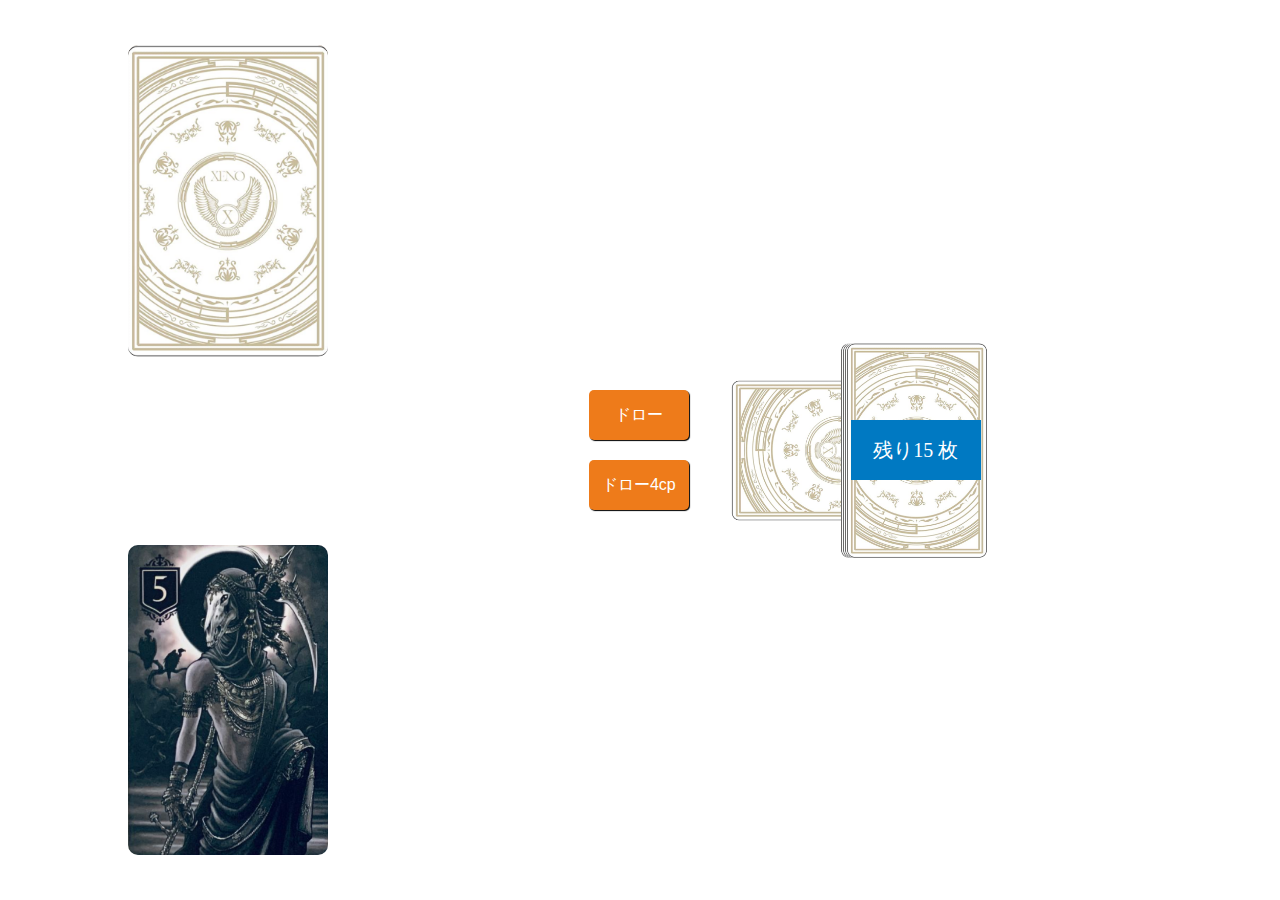
==== index.html @ 381023b8 "Add: 勇者の効果を追加" ====
<!DOCTYPE html>
<html>
<head>
  <meta charset="utf-8">
  <meta name="viewport" content="width=device-width">
  <script src="js/jquery-2.1.3.min.js"></script>
  <link rel="stylesheet" href="css/style.css">
  <title>XENO</title>
</head>
<body>

  <header></header>

  <main>
    <div class="wrapper">
      <div class="inner">

        <div class="players">
          <div id="cp-hand" class="hand">
            <ul class="hand-cards">
              <!-- 空の hand-card -->
              <!-- <li class="hand-card"></li> -->
            </ul>
          </div>
          <div id="p1-hand" class="hand">
            <ul class="hand-cards">
              <!-- 空の hand-card -->
              <!-- <li class="hand-card"></li> -->
            </ul>
          </div>
        </div>

        <div class="field">
          <div id="cp-cemetery" class="cemetery">
            <ul class="cemetery-cards">
              <!-- 空の cemetery-card -->
              <li class="cemetery-card"></li>
            </ul>
          </div>
          <div class="deck">
            <div class="actions">
              <button id="draw-btn4p1" class="btn">ドロー</button>
              <button id="draw-btn4cp" class="btn">ドロー4cp</button>
              <!-- <button id="action-btn4cp" class="btn">アクション4cp</button> -->
            </div>
            <ul class="deck-cards">
              <li class="deck-card"></li>
              <li class="deck-card"></li>
              <li class="deck-card"></li>
              <li class="deck-card"></li>
              <li class="deck-card"></li>
              <div class="content">
                <p class="num-left"></p>
              </div>
            </ul>
          </div>
          <div id="p1-cemetery" class="cemetery">
            <ul class="cemetery-cards">
              <!-- 空の cemetery-card -->
              <li class="cemetery-card"></li>
            </ul>
          </div>
        </div>
      </div>

      <!-- <div class="msg-container">
        <p class="msg">勝利</p>
      </div> -->

      <!-- <div class="content">
        <a class="js-modal-open" href="">クリックでモーダルを表示</a>
      </div>
      <div class="modal js-modal">
        <div class="modal__bg js-modal-close"></div>
        <div class="modal__content">
          <p id="msg">勝敗</p>
          <a class="js-modal-close" href="">閉じる</a>
        </div>
      </div> -->

    </div>
  </main>

  <footer></footer>

  <script src="js/module.js"></script>
  <script src="js/app.js"></script>

</body>
</html>
---- css/style.css ----
@charset "UTF-8";
/*
html5doctor.com Reset Stylesheet
v1.6.1
Last Updated: 2010-09-17
Author: Richard Clark - http://richclarkdesign.com
Twitter: @rich_clark
*/
html, body, div, span, object, iframe,
h1, h2, h3, h4, h5, h6, p, blockquote, pre,
abbr, address, cite, code,
del, dfn, em, img, ins, kbd, q, samp,
small, strong, sub, sup, var,
b, i,
dl, dt, dd, ol, ul, li,
fieldset, form, label, legend,
table, caption, tbody, tfoot, thead, tr, th, td,
article, aside, canvas, details, figcaption, figure,
footer, header, hgroup, menu, nav, section, summary,
time, mark, audio, video {
  margin: 0;
  padding: 0;
  border: 0;
  outline: 0;
  font-size: 100%;
  vertical-align: baseline;
  background: transparent; }

body {
  line-height: 1; }

article, aside, details, figcaption, figure,
footer, header, hgroup, menu, nav, section {
  display: block; }

nav ul {
  list-style: none; }

blockquote, q {
  quotes: none; }

blockquote:before, blockquote:after,
q:before, q:after {
  content: '';
  content: none; }

a {
  margin: 0;
  padding: 0;
  font-size: 100%;
  vertical-align: baseline;
  background: transparent; }

/* change colours to suit your needs */
ins {
  background-color: #ff9;
  color: #000;
  text-decoration: none; }

/* change colours to suit your needs */
mark {
  background-color: #ff9;
  color: #000;
  font-style: italic;
  font-weight: bold; }

del {
  text-decoration: line-through; }

abbr[title], dfn[title] {
  border-bottom: 1px dotted;
  cursor: help; }

table {
  border-collapse: collapse;
  border-spacing: 0; }

/* change border colour to suit your needs */
hr {
  display: block;
  height: 1px;
  border: 0;
  border-top: 1px solid #cccccc;
  margin: 1em 0;
  padding: 0; }

input, select {
  vertical-align: middle; }

/* ========= variables ========= */
/* ========= clearfix ========= */
.clearfix::after {
  clear: both;
  content: "";
  display: block; }

/* ========= common ========= */
body {
  font-family: 游明朝,"Yu Mincho",YuMincho,"Hiragino Mincho ProN","Hiragino Mincho Pro",HGS明朝E,メイリオ,Meiryo,serif;
  font-size: 20px;
  color: #fff; }

.wrapper {
  height: 100vh;
  background: url(../img/XENO_bg.png) center center/cover no-repeat; }

.inner {
  width: 80%;
  height: 90vh;
  margin: 0 auto;
  padding: 5vh 0;
  display: -webkit-box;
  display: -ms-flexbox;
  display: flex;
  -webkit-box-pack: justify;
  -ms-flex-pack: justify;
  justify-content: space-between; }

li {
  list-style: none; }

img {
  vertical-align: bottom; }

/* ========= individuals ========= */
.players {
  display: -webkit-box;
  display: -ms-flexbox;
  display: flex;
  -webkit-box-orient: vertical;
  -webkit-box-direction: normal;
  -ms-flex-direction: column;
  flex-direction: column;
  -webkit-box-pack: justify;
  -ms-flex-pack: justify;
  justify-content: space-between;
  width: 40%; }
  .players .hand .hand-cards {
    display: -webkit-box;
    display: -ms-flexbox;
    display: flex; }
    .players .hand .hand-cards .hand-card {
      width: 200px; }
      .players .hand .hand-cards .hand-card.reverse {
        position: relative; }
        .players .hand .hand-cards .hand-card.reverse::after {
          content: "";
          display: block;
          width: 200px;
          height: 312px;
          border-radius: 10px;
          background: url(../img/reverse.png) center center/cover no-repeat;
          position: absolute;
          top: 0;
          left: 0;
          z-index: 10; }
      .players .hand .hand-cards .hand-card img {
        width: 100%;
        border-radius: 10px; }

.field {
  width: 55%;
  display: -webkit-box;
  display: -ms-flexbox;
  display: flex;
  -webkit-box-orient: vertical;
  -webkit-box-direction: normal;
  -ms-flex-direction: column;
  flex-direction: column;
  -webkit-box-pack: justify;
  -ms-flex-pack: justify;
  justify-content: space-between; }
  .field .cemetery {
    position: relative; }
    .field .cemetery .cemetery-cards .cemetery-card {
      width: 140px;
      height: 215px;
      border-radius: 7px; }
      .field .cemetery .cemetery-cards .cemetery-card img {
        width: 100%;
        border-radius: 10px; }
      .field .cemetery .cemetery-cards .cemetery-card:nth-child(2) {
        position: absolute;
        top: 0;
        left: 0px; }
      .field .cemetery .cemetery-cards .cemetery-card:nth-child(3) {
        position: absolute;
        top: 0;
        left: 50px; }
      .field .cemetery .cemetery-cards .cemetery-card:nth-child(4) {
        position: absolute;
        top: 0;
        left: 100px; }
      .field .cemetery .cemetery-cards .cemetery-card:nth-child(5) {
        position: absolute;
        top: 0;
        left: 150px; }
      .field .cemetery .cemetery-cards .cemetery-card:nth-child(6) {
        position: absolute;
        top: 0;
        left: 200px; }
      .field .cemetery .cemetery-cards .cemetery-card:nth-child(7) {
        position: absolute;
        top: 0;
        left: 250px; }
      .field .cemetery .cemetery-cards .cemetery-card:nth-child(8) {
        position: absolute;
        top: 0;
        left: 300px; }
      .field .cemetery .cemetery-cards .cemetery-card:nth-child(9) {
        position: absolute;
        top: 0;
        left: 350px; }
      .field .cemetery .cemetery-cards .cemetery-card:nth-child(10) {
        position: absolute;
        top: 0;
        left: 400px; }
      .field .cemetery .cemetery-cards .cemetery-card:nth-child(11) {
        position: absolute;
        top: 0;
        left: 450px; }
      .field .cemetery .cemetery-cards .cemetery-card:nth-child(12) {
        position: absolute;
        top: 0;
        left: 500px; }
      .field .cemetery .cemetery-cards .cemetery-card:nth-child(13) {
        position: absolute;
        top: 0;
        left: 550px; }
      .field .cemetery .cemetery-cards .cemetery-card:nth-child(14) {
        position: absolute;
        top: 0;
        left: 600px; }
      .field .cemetery .cemetery-cards .cemetery-card:nth-child(15) {
        position: absolute;
        top: 0;
        left: 650px; }
      .field .cemetery .cemetery-cards .cemetery-card:nth-child(16) {
        position: absolute;
        top: 0;
        left: 700px; }
      .field .cemetery .cemetery-cards .cemetery-card:nth-child(17) {
        position: absolute;
        top: 0;
        left: 750px; }
      .field .cemetery .cemetery-cards .cemetery-card:nth-child(18) {
        position: absolute;
        top: 0;
        left: 800px; }
  .field .deck {
    display: -webkit-box;
    display: -ms-flexbox;
    display: flex; }
    .field .deck .actions {
      display: -webkit-box;
      display: -ms-flexbox;
      display: flex;
      -webkit-box-orient: vertical;
      -webkit-box-direction: normal;
      -ms-flex-direction: column;
      flex-direction: column;
      -webkit-box-pack: center;
      -ms-flex-pack: center;
      justify-content: center; }
      .field .deck .actions .btn {
        background-color: transparent;
        border: none;
        cursor: pointer;
        outline: none;
        padding: 0;
        -webkit-appearance: none;
        -moz-appearance: none;
        appearance: none;
        width: 100px;
        height: 50px;
        border-radius: 5px;
        background: #ee7b1a;
        -webkit-box-shadow: 1px 1px 1px #000;
        box-shadow: 1px 1px 1px #000;
        color: #fff;
        font-size: 16px; }
      .field .deck .actions #draw-btn4p1 {
        margin-bottom: 20px; }
        .field .deck .actions #draw-btn4p1:active {
          margin-bottom: 10px; }
    .field .deck .deck-cards {
      margin-left: 150px;
      position: relative; }
      .field .deck .deck-cards .deck-card {
        width: 140px;
        height: 215px;
        border-radius: 7px;
        background: url(../img/reverse.png) center center/cover no-repeat; }
        .field .deck .deck-cards .deck-card:nth-child(1) {
          position: relative;
          top: 0;
          left: -70px;
          -webkit-transform: rotate(90deg);
          -ms-transform: rotate(90deg);
          transform: rotate(90deg); }
        .field .deck .deck-cards .deck-card:nth-child(2) {
          position: absolute;
          top: 0;
          left: 2px; }
        .field .deck .deck-cards .deck-card:nth-child(3) {
          position: absolute;
          top: 0;
          left: 4px; }
        .field .deck .deck-cards .deck-card:nth-child(4) {
          position: absolute;
          top: 0;
          left: 6px; }
        .field .deck .deck-cards .deck-card:nth-child(5) {
          position: absolute;
          top: 0;
          left: 8px; }
      .field .deck .deck-cards .content {
        width: 130px;
        height: 60px;
        position: absolute;
        top: 50%;
        left: 55%;
        -webkit-transform: translate(-50%, -50%);
        -ms-transform: translate(-50%, -50%);
        transform: translate(-50%, -50%);
        background: #0079c2; }
        .field .deck .deck-cards .content .num-left {
          line-height: 60px;
          text-align: center; }
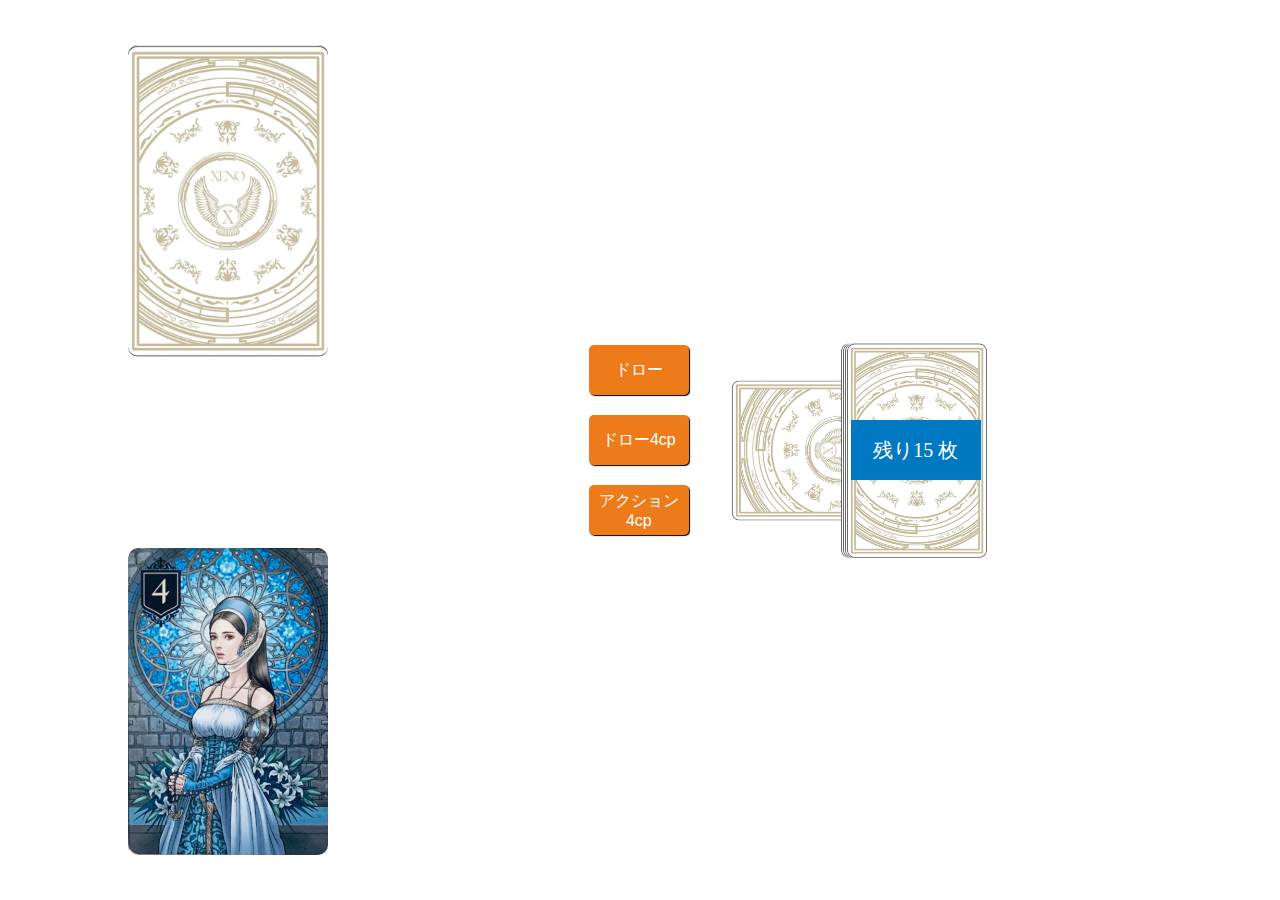
==== commit 365bc201: "Add: CPの半自動化と強化" ====
--- a/index.html
+++ b/index.html
@@ -41,7 +41,7 @@
             <div class="actions">
               <button id="draw-btn4p1" class="btn">ドロー</button>
               <button id="draw-btn4cp" class="btn">ドロー4cp</button>
-              <!-- <button id="action-btn4cp" class="btn">アクション4cp</button> -->
+              <button id="action-btn4cp" class="btn">アクション4cp</button>
             </div>
             <ul class="deck-cards">
               <li class="deck-card"></li>
--- a/css/style.css
+++ b/css/style.css
@@ -282,7 +282,15 @@
       .field .deck .actions #draw-btn4p1 {
         margin-bottom: 20px; }
         .field .deck .actions #draw-btn4p1:active {
-          margin-bottom: 10px; }
+          background: #ddd; }
+      .field .deck .actions #draw-btn4cp {
+        margin-bottom: 20px; }
+        .field .deck .actions #draw-btn4cp:active {
+          background: #ddd; }
+      .field .deck .actions #action-btn4cp {
+        margin-bottom: 20px; }
+        .field .deck .actions #action-btn4cp:active {
+          background: #ddd; }
     .field .deck .deck-cards {
       margin-left: 150px;
       position: relative; }
